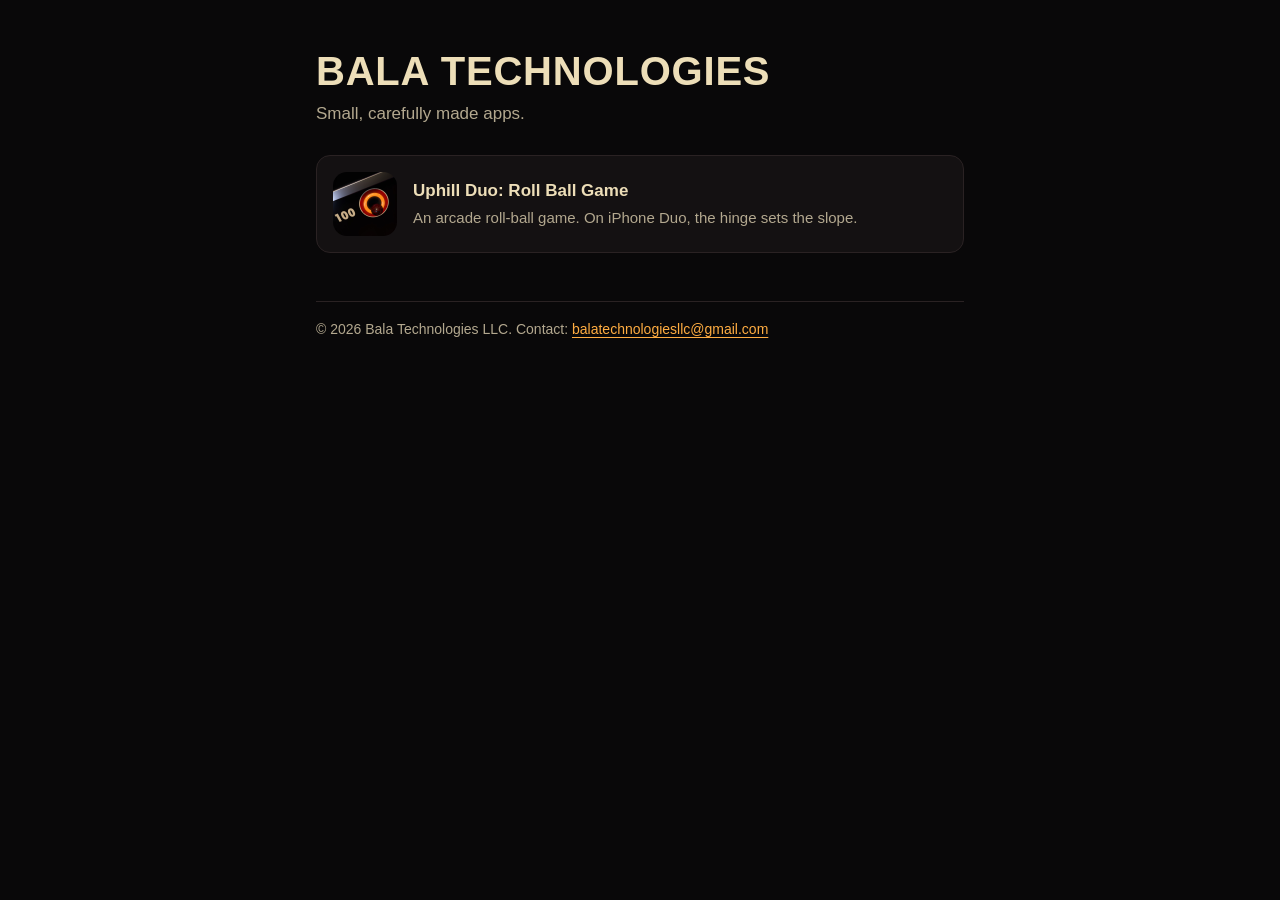
==== index.html @ 1d8cbe95 "Bala Technologies site: Uphill Duo page, support and privacy policy Co-Authored-By: Claude Opus 5.5 " ====
<!doctype html>
<html lang="en">
<head>
<meta charset="utf-8">
<meta name="viewport" content="width=device-width, initial-scale=1">
<title>Bala Technologies</title>
<meta name="description" content="Apps by Bala Technologies LLC.">
<link rel="stylesheet" href="assets/site.css">
</head>
<body>
<main>
  <h1>Bala Technologies</h1>
  <p class="lede">Small, carefully made apps.</p>

  <a class="card" href="uphill/">
    <img src="assets/uphill-icon.jpg" alt="">
    <span>
      <span class="name">Uphill Duo: Roll Ball Game</span><br>
      <span class="what">An arcade roll-ball game. On iPhone Duo, the hinge sets the slope.</span>
    </span>
  </a>

  <footer class="small">© 2026 Bala Technologies LLC. Contact: <a href="mailto:balatechnologiesllc@gmail.com">balatechnologiesllc@gmail.com</a></footer>
</main>
</body>
</html>
---- assets/site.css ----
:root {
  --night: #090809;
  --panel: #141112;
  --cream: #eddeb8;
  --muted: #b3a88f;
  --red: #b8120d;
  --amber: #ffad42;
  --rule: #2a2223;
  color-scheme: dark;
}

* { box-sizing: border-box; }

html { -webkit-text-size-adjust: 100%; }

body {
  margin: 0;
  background: var(--night);
  color: var(--cream);
  font: 17px/1.6 -apple-system, BlinkMacSystemFont, "Helvetica Neue", Helvetica, Arial, sans-serif;
}

main {
  max-width: 680px;
  margin: 0 auto;
  padding: 48px 16px 64px;
}

a { color: var(--amber); text-underline-offset: 3px; }
a:hover { color: #ffc77a; }

h1, h2, .brand {
  font-family: "Futura", "Futura PT", "Trebuchet MS", sans-serif;
  font-stretch: condensed;
  letter-spacing: 0.02em;
  line-height: 1.15;
}

h1 { font-size: 40px; margin: 0 0 6px; text-transform: uppercase; }
h2 { font-size: 22px; margin: 36px 0 8px; text-transform: uppercase; color: var(--cream); }

p, li { color: var(--cream); }
.lede { color: var(--muted); margin: 0 0 28px; }
.small { color: var(--muted); font-size: 14px; }

header.top {
  display: flex;
  align-items: center;
  gap: 16px;
  padding-bottom: 20px;
  margin-bottom: 28px;
  border-bottom: 2px solid var(--red);
}

header.top img {
  width: 72px;
  height: 72px;
  border-radius: 16px;
  flex: none;
}

header.top .brand { font-size: 15px; text-transform: uppercase; color: var(--muted); margin: 0; }
header.top .brand a { color: inherit; text-decoration: none; }

nav.links { display: flex; flex-wrap: wrap; gap: 8px 20px; margin: 0 0 8px; }

ul { padding-left: 20px; }
li { margin: 6px 0; }

.card {
  display: flex;
  gap: 16px;
  align-items: center;
  padding: 16px;
  margin: 12px 0;
  background: var(--panel);
  border: 1px solid var(--rule);
  border-radius: 14px;
  color: inherit;
  text-decoration: none;
}
.card:hover { border-color: var(--red); color: inherit; }
.card img { width: 64px; height: 64px; border-radius: 14px; flex: none; }
.card .name { font-weight: 600; }
.card .what { color: var(--muted); font-size: 15px; }

footer { margin-top: 48px; padding-top: 16px; border-top: 1px solid var(--rule); }
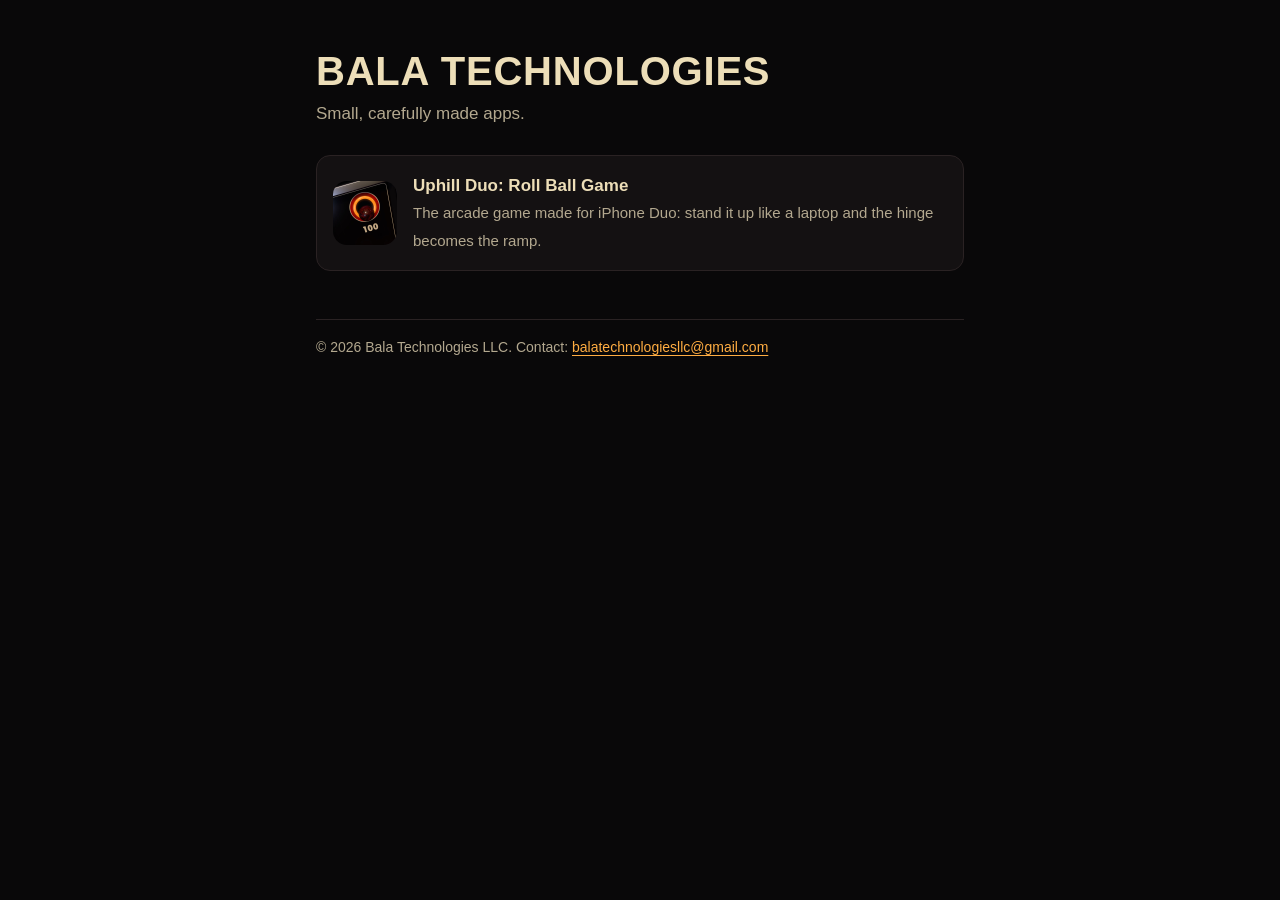
==== commit a731420a: "Uphill Duo: lead with being made for iPhone Duo Co-Authored-By: Claude Opus 5.5 <noreply@anthropic.c" ====
--- a/index.html
+++ b/index.html
@@ -16,7 +16,7 @@
     <img src="assets/uphill-icon.jpg" alt="">
     <span>
       <span class="name">Uphill Duo: Roll Ball Game</span><br>
-      <span class="what">An arcade roll-ball game. On iPhone Duo, the hinge sets the slope.</span>
+      <span class="what">The arcade game made for iPhone Duo: stand it up like a laptop and the hinge becomes the ramp.</span>
     </span>
   </a>
 
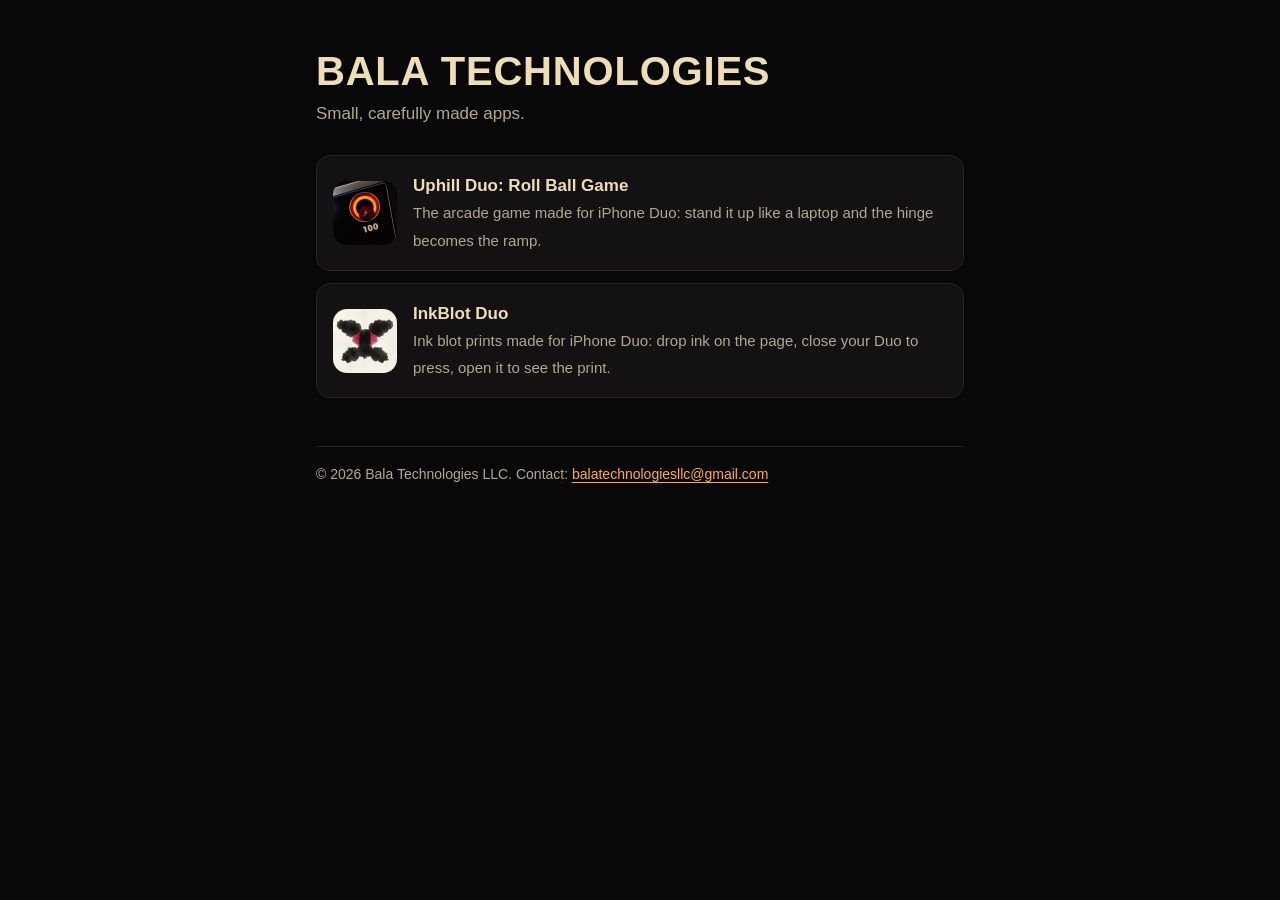
==== commit 6babd67c: "InkBlot Duo: home, support and privacy pages" ====
--- a/index.html
+++ b/index.html
@@ -20,6 +20,14 @@
     </span>
   </a>
 
+  <a class="card" href="blot/">
+    <img src="assets/blot-icon.jpg" alt="">
+    <span>
+      <span class="name">InkBlot Duo</span><br>
+      <span class="what">Ink blot prints made for iPhone Duo: drop ink on the page, close your Duo to press, open it to see the print.</span>
+    </span>
+  </a>
+
   <footer class="small">© 2026 Bala Technologies LLC. Contact: <a href="mailto:balatechnologiesllc@gmail.com">balatechnologiesllc@gmail.com</a></footer>
 </main>
 </body>
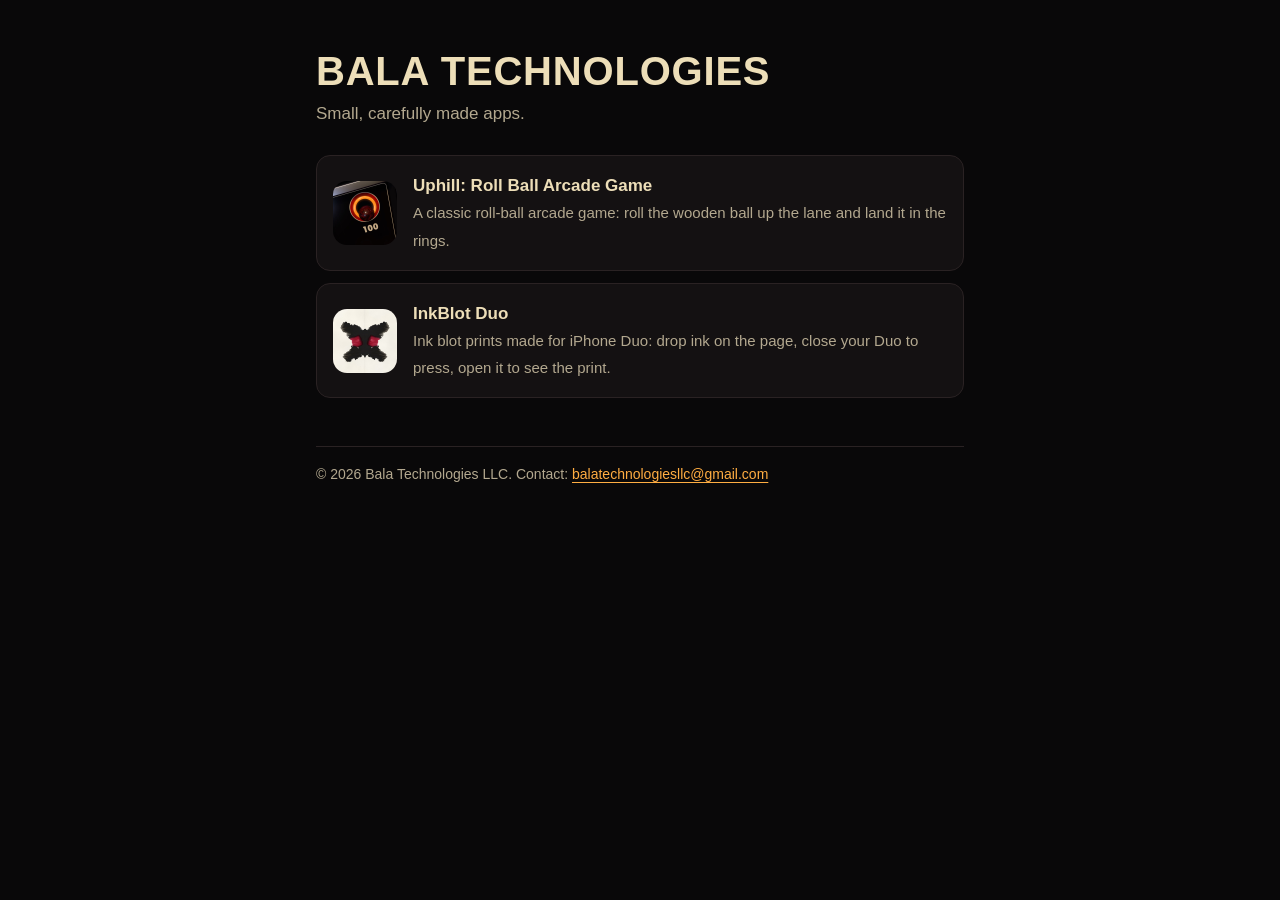
==== commit 3bd16ab7: "Uphill 1.1: the app is called Uphill: Roll Ball Arcade Game, and the pages lead with Rings App Revie" ====
--- a/index.html
+++ b/index.html
@@ -15,8 +15,8 @@
   <a class="card" href="uphill/">
     <img src="assets/uphill-icon.jpg" alt="">
     <span>
-      <span class="name">Uphill Duo: Roll Ball Game</span><br>
-      <span class="what">The arcade game made for iPhone Duo: stand it up like a laptop and the hinge becomes the ramp.</span>
+      <span class="name">Uphill: Roll Ball Arcade Game</span><br>
+      <span class="what">A classic roll-ball arcade game: roll the wooden ball up the lane and land it in the rings.</span>
     </span>
   </a>
 
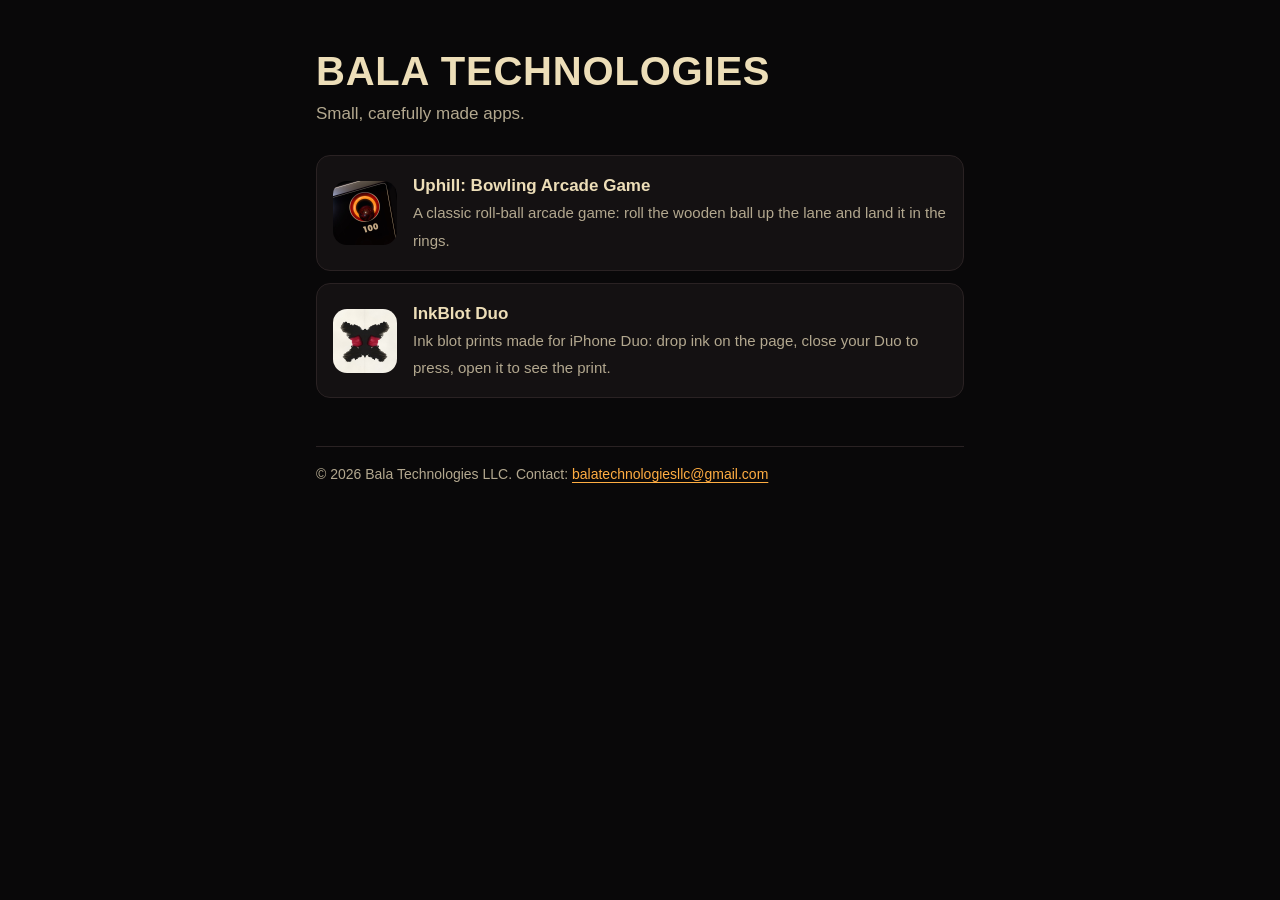
==== commit 0b4374d5: "Uphill's new store name: Uphill: Bowling Arcade Game (from 1.2) Co-Authored-By: Claude Opus 5.5 <nor" ====
--- a/index.html
+++ b/index.html
@@ -15,7 +15,7 @@
   <a class="card" href="uphill/">
     <img src="assets/uphill-icon.jpg" alt="">
     <span>
-      <span class="name">Uphill: Roll Ball Arcade Game</span><br>
+      <span class="name">Uphill: Bowling Arcade Game</span><br>
       <span class="what">A classic roll-ball arcade game: roll the wooden ball up the lane and land it in the rings.</span>
     </span>
   </a>
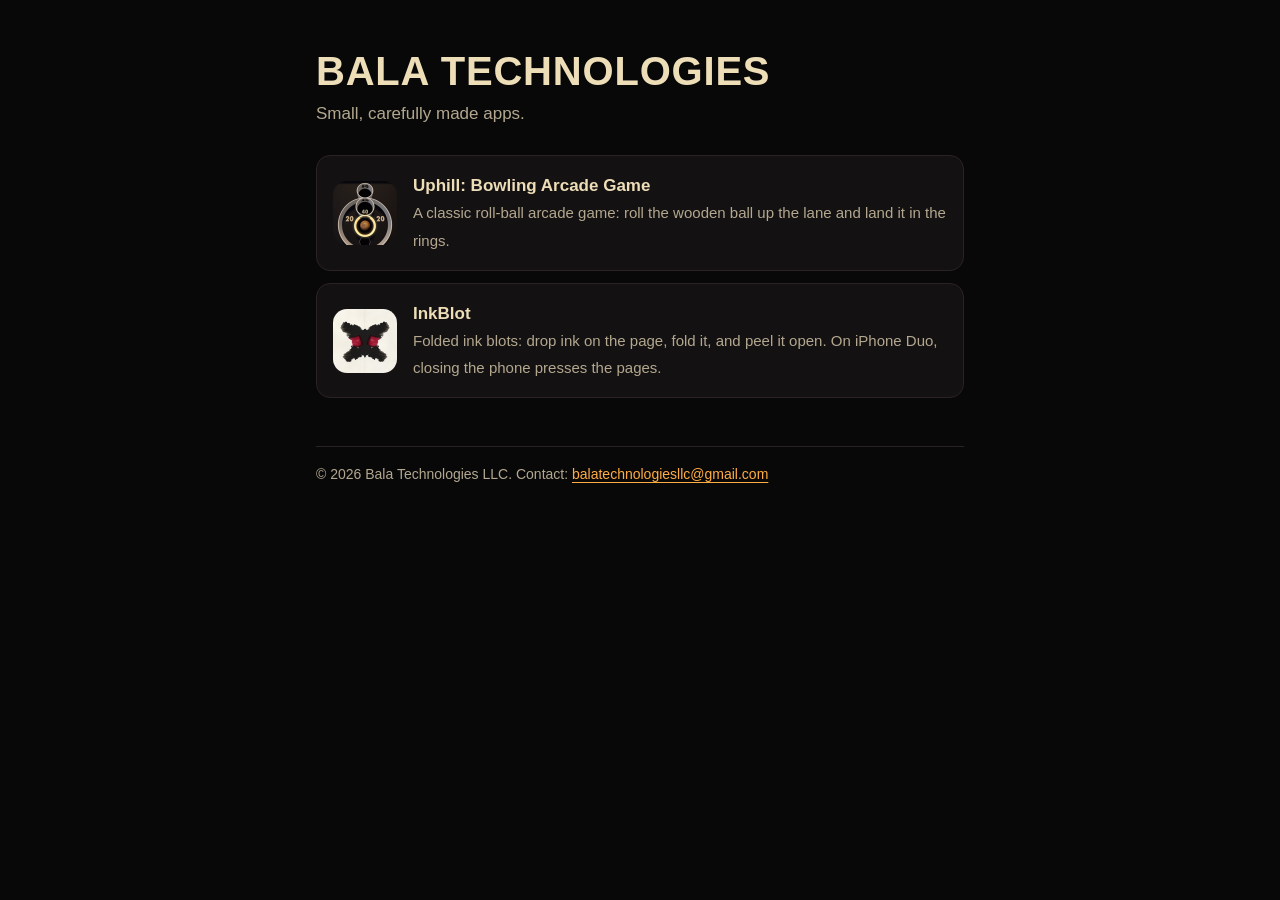
==== commit e4945392: "InkBlot Duo is now InkBlot (App Store name "InkBlot: Folded Ink Art") Apple rejected 1.2 under 5.2.5" ====
--- a/index.html
+++ b/index.html
@@ -23,8 +23,8 @@
   <a class="card" href="blot/">
     <img src="assets/blot-icon.jpg" alt="">
     <span>
-      <span class="name">InkBlot Duo</span><br>
-      <span class="what">Ink blot prints made for iPhone Duo: drop ink on the page, close your Duo to press, open it to see the print.</span>
+      <span class="name">InkBlot</span><br>
+      <span class="what">Folded ink blots: drop ink on the page, fold it, and peel it open. On iPhone Duo, closing the phone presses the pages.</span>
     </span>
   </a>
 
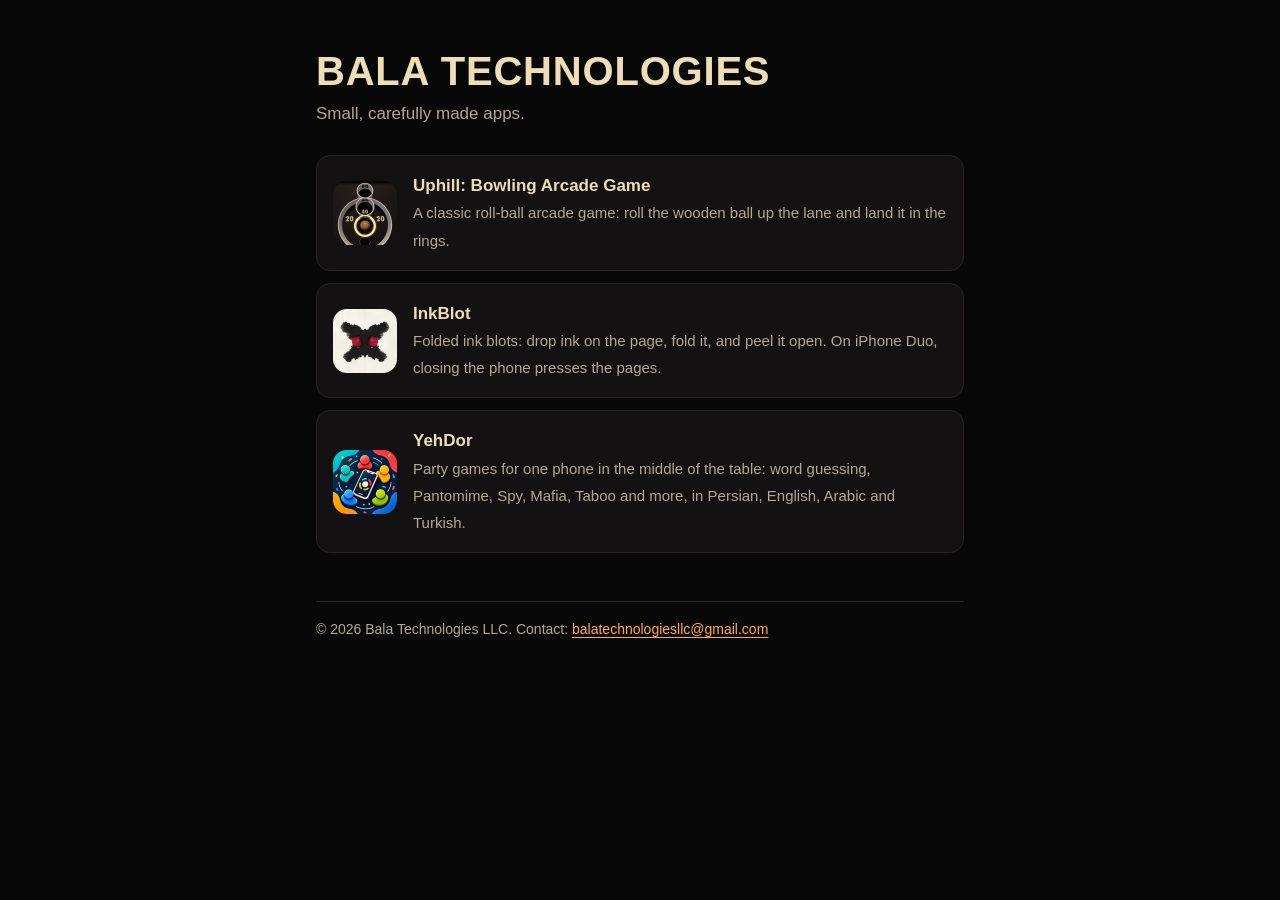
==== commit eaf12e58: "YehDor: app page, support and privacy policy Co-Authored-By: Claude Opus 5.5 <noreply@anthropic.com>" ====
--- a/index.html
+++ b/index.html
@@ -28,6 +28,14 @@
     </span>
   </a>
 
+  <a class="card" href="yehdor/">
+    <img src="assets/yehdor-icon.jpg" alt="">
+    <span>
+      <span class="name">YehDor</span><br>
+      <span class="what">Party games for one phone in the middle of the table: word guessing, Pantomime, Spy, Mafia, Taboo and more, in Persian, English, Arabic and Turkish.</span>
+    </span>
+  </a>
+
   <footer class="small">© 2026 Bala Technologies LLC. Contact: <a href="mailto:balatechnologiesllc@gmail.com">balatechnologiesllc@gmail.com</a></footer>
 </main>
 </body>
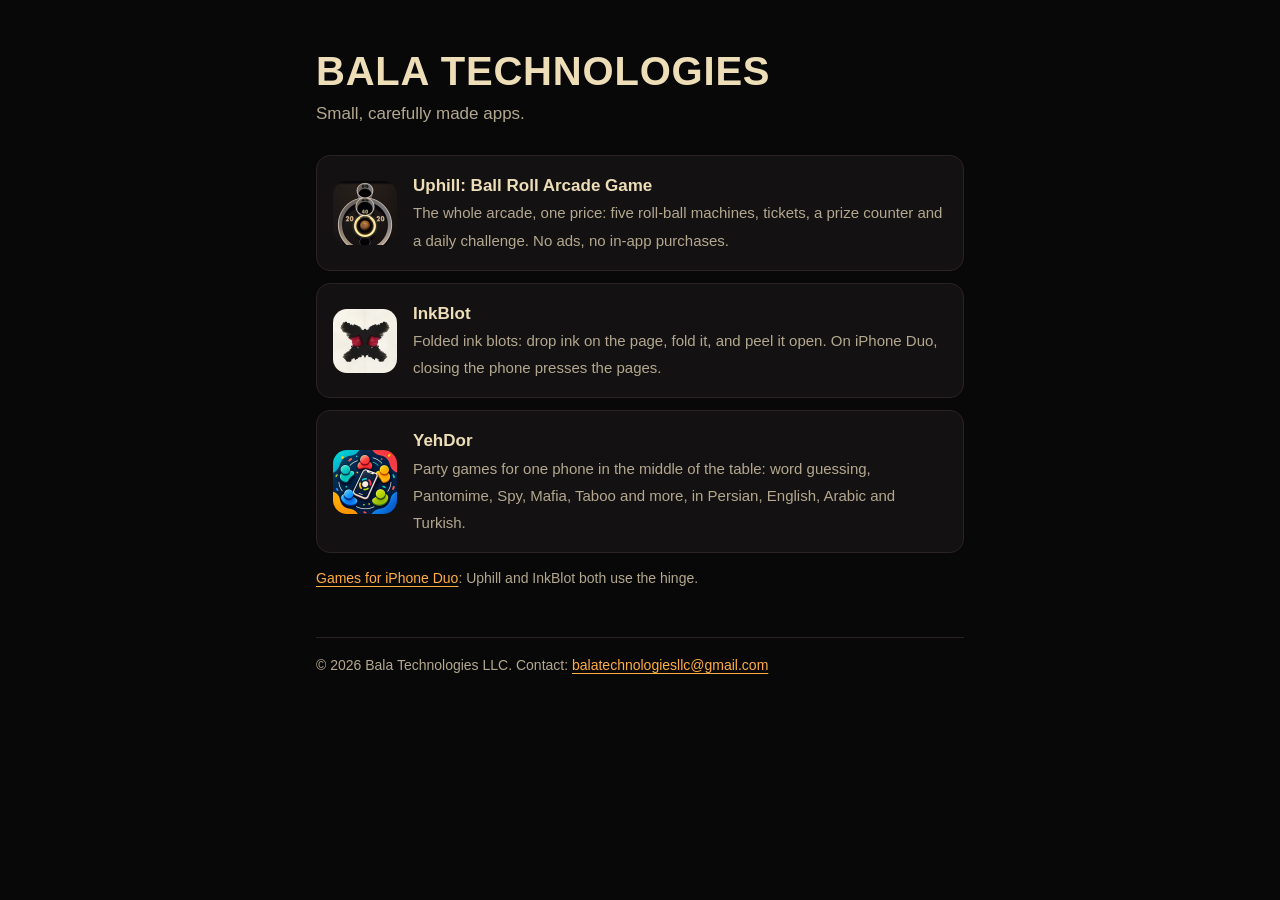
==== commit 8dc35036: "Uphill 2.0 pages: new name, arcade copy, screenshots, App Clip link, FAQ; iPhone Duo games page; sit" ====
--- a/index.html
+++ b/index.html
@@ -15,8 +15,8 @@
   <a class="card" href="uphill/">
     <img src="assets/uphill-icon.jpg" alt="">
     <span>
-      <span class="name">Uphill: Bowling Arcade Game</span><br>
-      <span class="what">A classic roll-ball arcade game: roll the wooden ball up the lane and land it in the rings.</span>
+      <span class="name">Uphill: Ball Roll Arcade Game</span><br>
+      <span class="what">The whole arcade, one price: five roll-ball machines, tickets, a prize counter and a daily challenge. No ads, no in-app purchases.</span>
     </span>
   </a>
 
@@ -36,6 +36,8 @@
     </span>
   </a>
 
+  <p class="small"><a href="iphone-duo-games/">Games for iPhone Duo</a>: Uphill and InkBlot both use the hinge.</p>
+
   <footer class="small">© 2026 Bala Technologies LLC. Contact: <a href="mailto:balatechnologiesllc@gmail.com">balatechnologiesllc@gmail.com</a></footer>
 </main>
 </body>
--- a/assets/site.css
+++ b/assets/site.css
@@ -85,3 +85,14 @@
 .card .what { color: var(--muted); font-size: 15px; }
 
 footer { margin-top: 48px; padding-top: 16px; border-top: 1px solid var(--rule); }
+
+/* Store-style screenshots in a scrolling row, and the buy / try buttons. */
+.shots { display: flex; gap: 12px; overflow-x: auto; padding: 4px 0 12px; margin: 20px 0; scroll-snap-type: x mandatory; }
+.shots img { width: 200px; max-width: 60vw; height: auto; border-radius: 16px; flex: none; scroll-snap-align: start; border: 1px solid var(--rule); }
+.actions { display: flex; flex-wrap: wrap; gap: 12px; margin: 20px 0 8px; }
+.button { display: inline-block; padding: 12px 20px; border-radius: 12px; font-weight: 700; text-decoration: none; }
+.button.primary { background: var(--red); color: var(--cream); }
+.button.secondary { border: 1px solid var(--amber); color: var(--amber); }
+.button:hover { filter: brightness(1.1); }
+dl dt { font-weight: 700; margin-top: 16px; }
+dl dd { margin: 4px 0 0; color: var(--cream); }
